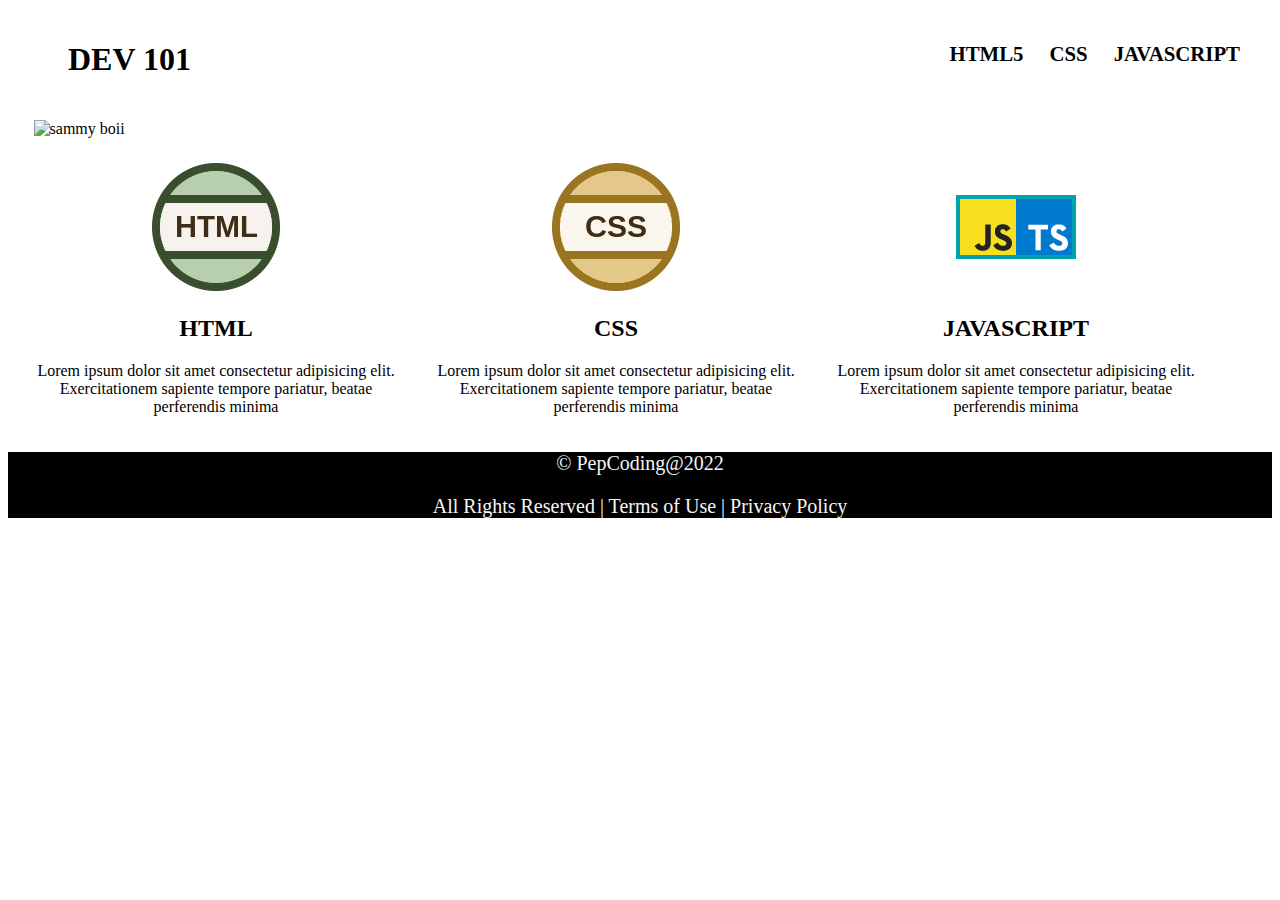
==== website/index.html @ 0ef17207 "first commit" ====
<!DOCTYPE html>
<html lang="en">

<head>
    <meta charset="UTF-8">
    <meta http-equiv="X-UA-Compatible" content="IE=edge">
    <meta name="viewport" content="width=device-width, initial-scale=1.0">
    <title>DEV 101</title>
    <link rel="stylesheet" href="style.css">

</head>

<body>

    <div class="navbar">
        <nav>
            <h1 class="h">&emsp; DEV 101</h1>
            <ul class="ul">
                <a href="#scroll">
                    <li><strong>HTML5 &emsp;</strong></li>
                </a>
                <a href="#scroll">
                    <li><strong>CSS &emsp;</strong></li>
                </a>
                <a href="#scroll">
                    <li><strong>JAVASCRIPT</strong></li>
                </a>
            </ul>
        </nav>
    </div>

    <div class=welcomeImage>
        <img src="/website/images/lappy.jp" alt="sammy boii">
    </div>

    <div class="skills" id="scroll">

        <div>
            <img src="/website/images/html.png" alt="">
            <h2>HTML</h2>
            <p>Lorem ipsum dolor sit amet
                consectetur adipisicing elit.
                Exercitationem sapiente tempore
                pariatur, beatae perferendis minima
            </p>
        </div>

        <div>
            <img src="/website/images/css.png" alt="">
            <h2>CSS</h2>
            <p>Lorem ipsum dolor sit amet
                consectetur adipisicing elit.
                Exercitationem sapiente tempore
                pariatur, beatae perferendis minima
            </p>

        </div>
        <div>
            <img src="/website/images/js.png" alt="">
            <h2>JAVASCRIPT</h2>
            <p>Lorem ipsum dolor sit amet
                consectetur adipisicing elit.
                Exercitationem sapiente tempore
                pariatur, beatae perferendis minima
            </p>
        </div>

    </div>


    <div class="footer">
        <p>&copy PepCoding@2022 </p>
        <p>All Rights Reserved | Terms of Use | Privacy Policy</p>

    </div>
</body>

</html>
---- website/style.css ----
li{
    list-style: none;
    padding-top: 2px;
}


.welcomeImage>img{
    height:100vh;
    width:95vw;
    margin-left: 2vw;
    margin-right: 2vw;
}

.skills{
    display: flex;
}

.skills>div{
    text-align: center;
    margin-top: 2vw;
    width: 30vw;
    margin-left: 1rem;
}
.footer{
    text-align: center;
    background-color: black;
    color: whitesmoke;
}
.footer>p{
    font-size: 20px;
}


.navbar>nav,ul{
    display: flex;
    justify-content: space-between;
    margin: 20px;
    margin-right: 1rem;
    
}
.ul{
    font-size: 1.3rem;
}
.h1{
    font: size 25px;
}
a{
    text-decoration: none;
}
a:link, a:visited{
    color: black;
}
a:hover{
    color: brown;
}
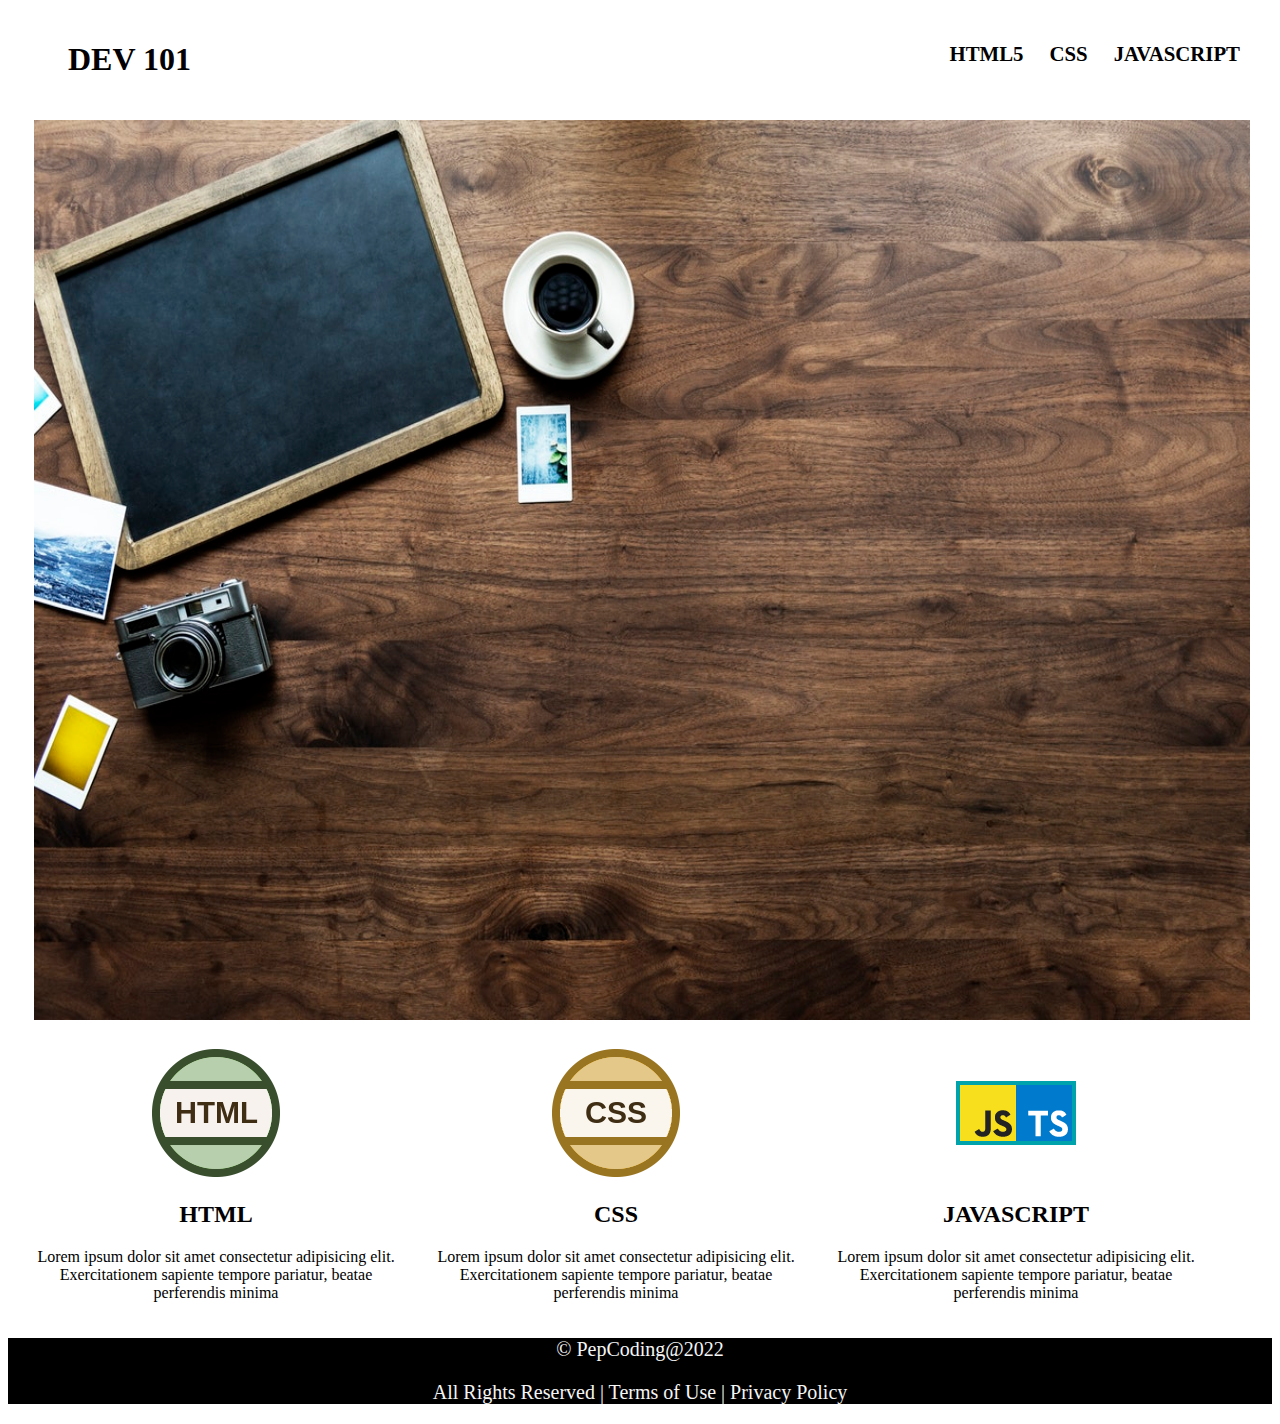
==== commit 57633592: "second commit" ====
--- a/website/index.html
+++ b/website/index.html
@@ -30,13 +30,13 @@
     </div>
 
     <div class=welcomeImage>
-        <img src="/website/images/lappy.jp" alt="sammy boii">
+        <img src="../website/images/lappy.jpeg" alt="sammy boii">
     </div>
 
     <div class="skills" id="scroll">
 
         <div>
-            <img src="/website/images/html.png" alt="">
+            <img src="../website/images/html.png" alt="">
             <h2>HTML</h2>
             <p>Lorem ipsum dolor sit amet
                 consectetur adipisicing elit.
@@ -46,7 +46,7 @@
         </div>
 
         <div>
-            <img src="/website/images/css.png" alt="">
+            <img src="../website/images/css.png" alt="">
             <h2>CSS</h2>
             <p>Lorem ipsum dolor sit amet
                 consectetur adipisicing elit.
@@ -56,7 +56,7 @@
 
         </div>
         <div>
-            <img src="/website/images/js.png" alt="">
+            <img src="../website/images/js.png" alt="">
             <h2>JAVASCRIPT</h2>
             <p>Lorem ipsum dolor sit amet
                 consectetur adipisicing elit.
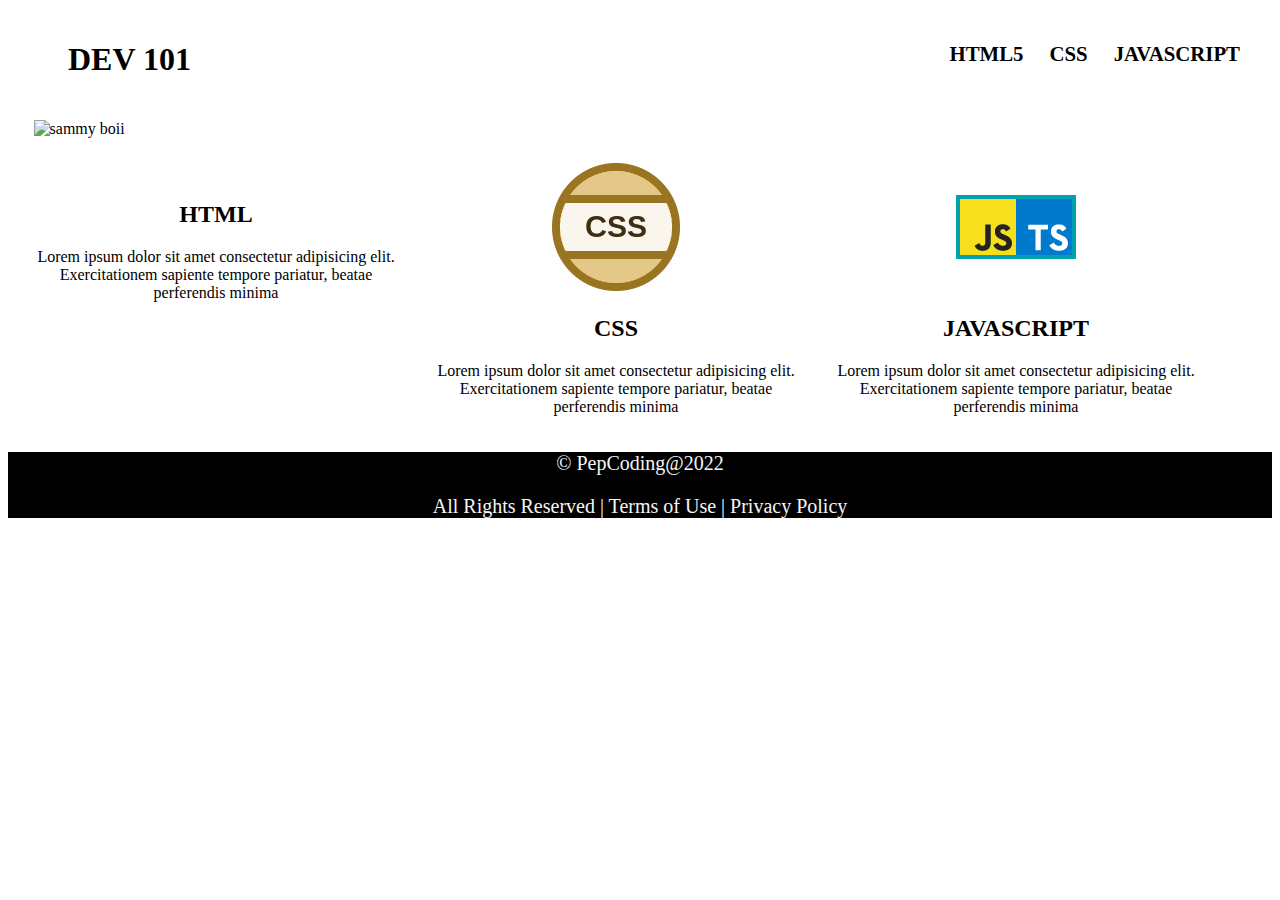
==== commit 8a50d4c6: "A" ====
--- a/website/index.html
+++ b/website/index.html
@@ -30,13 +30,13 @@
     </div>
 
     <div class=welcomeImage>
-        <img src="../website/images/lappy.jpeg" alt="sammy boii">
+        <img src="https://github.com/Samyaksam17/demo/blob/main/images/lappy.jpeg" alt="sammy boii">
     </div>
 
     <div class="skills" id="scroll">
 
         <div>
-            <img src="../website/images/html.png" alt="">
+            <img src="demo/../website/images/html.png" alt="">
             <h2>HTML</h2>
             <p>Lorem ipsum dolor sit amet
                 consectetur adipisicing elit.
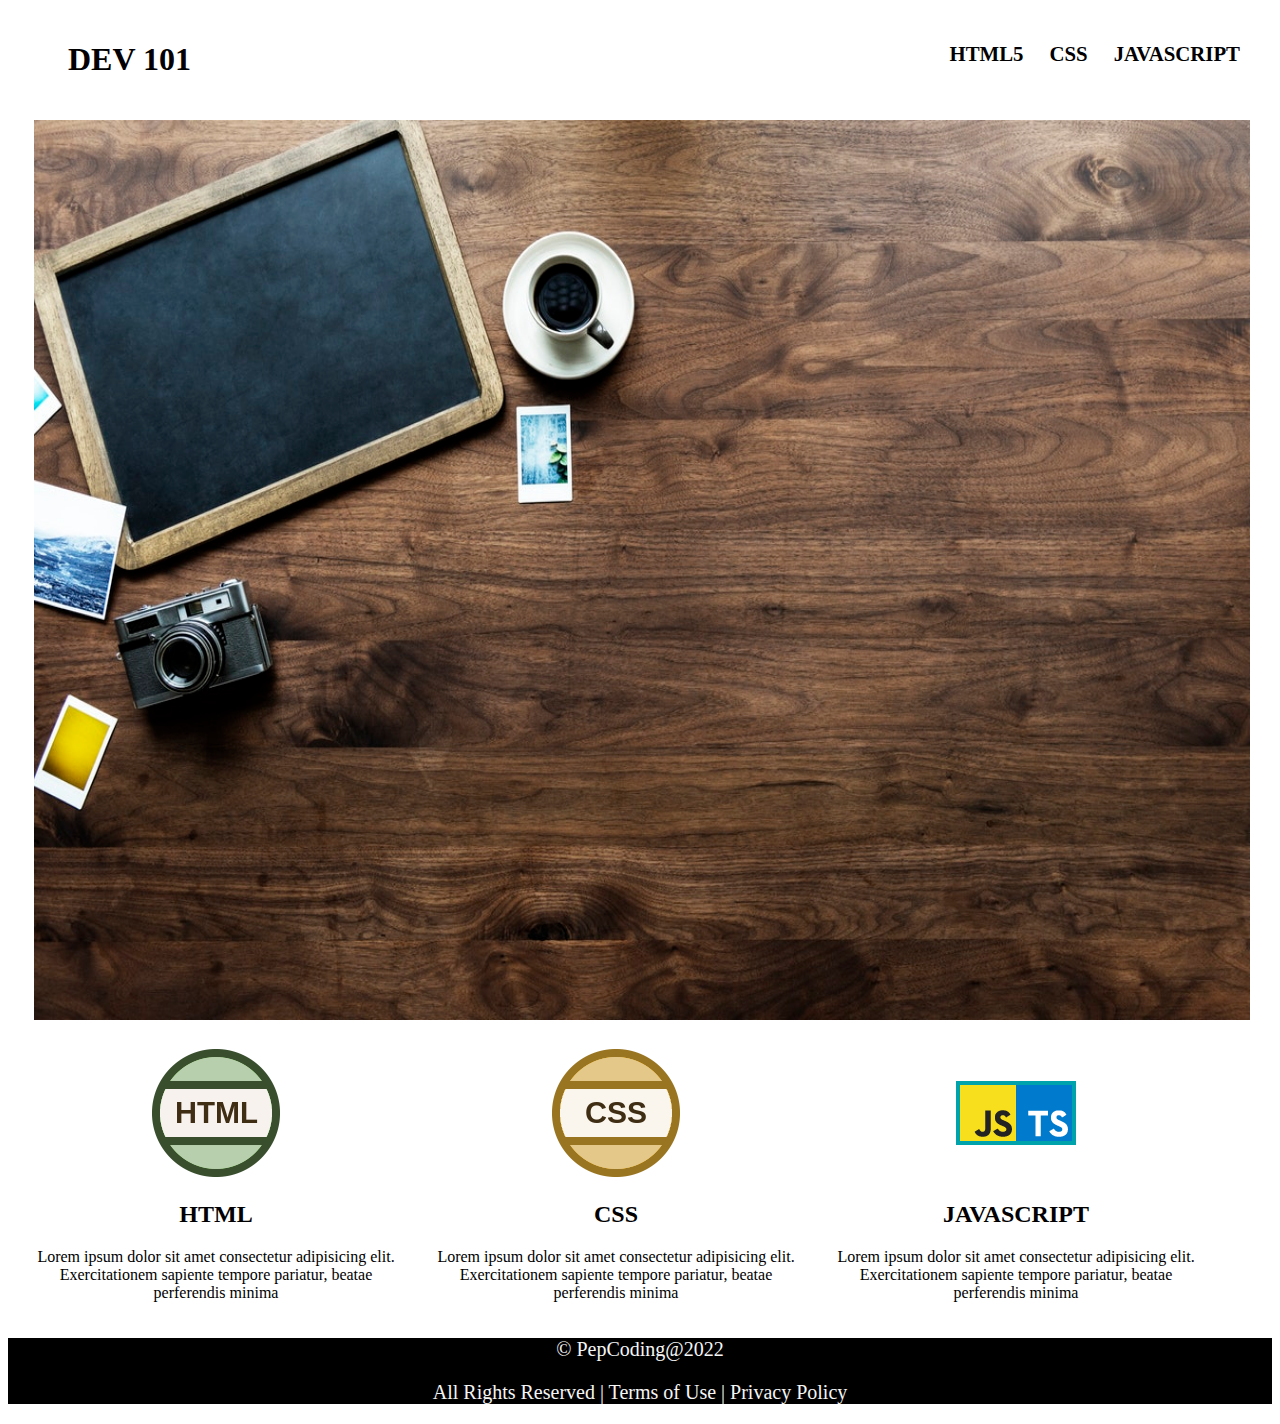
==== commit 122efb75: "B" ====
--- a/website/index.html
+++ b/website/index.html
@@ -30,13 +30,13 @@
     </div>
 
     <div class=welcomeImage>
-        <img src="https://github.com/Samyaksam17/demo/blob/main/images/lappy.jpeg" alt="sammy boii">
+        <img src="./images/lappy.jpeg" alt="sammy boii">
     </div>
 
     <div class="skills" id="scroll">
 
         <div>
-            <img src="demo/../website/images/html.png" alt="">
+            <img src="./images/html.png" alt="">
             <h2>HTML</h2>
             <p>Lorem ipsum dolor sit amet
                 consectetur adipisicing elit.
@@ -46,7 +46,7 @@
         </div>
 
         <div>
-            <img src="../website/images/css.png" alt="">
+            <img src="./images/css.png" alt="">
             <h2>CSS</h2>
             <p>Lorem ipsum dolor sit amet
                 consectetur adipisicing elit.
@@ -56,7 +56,7 @@
 
         </div>
         <div>
-            <img src="../website/images/js.png" alt="">
+            <img src="./images/js.png" alt="">
             <h2>JAVASCRIPT</h2>
             <p>Lorem ipsum dolor sit amet
                 consectetur adipisicing elit.
